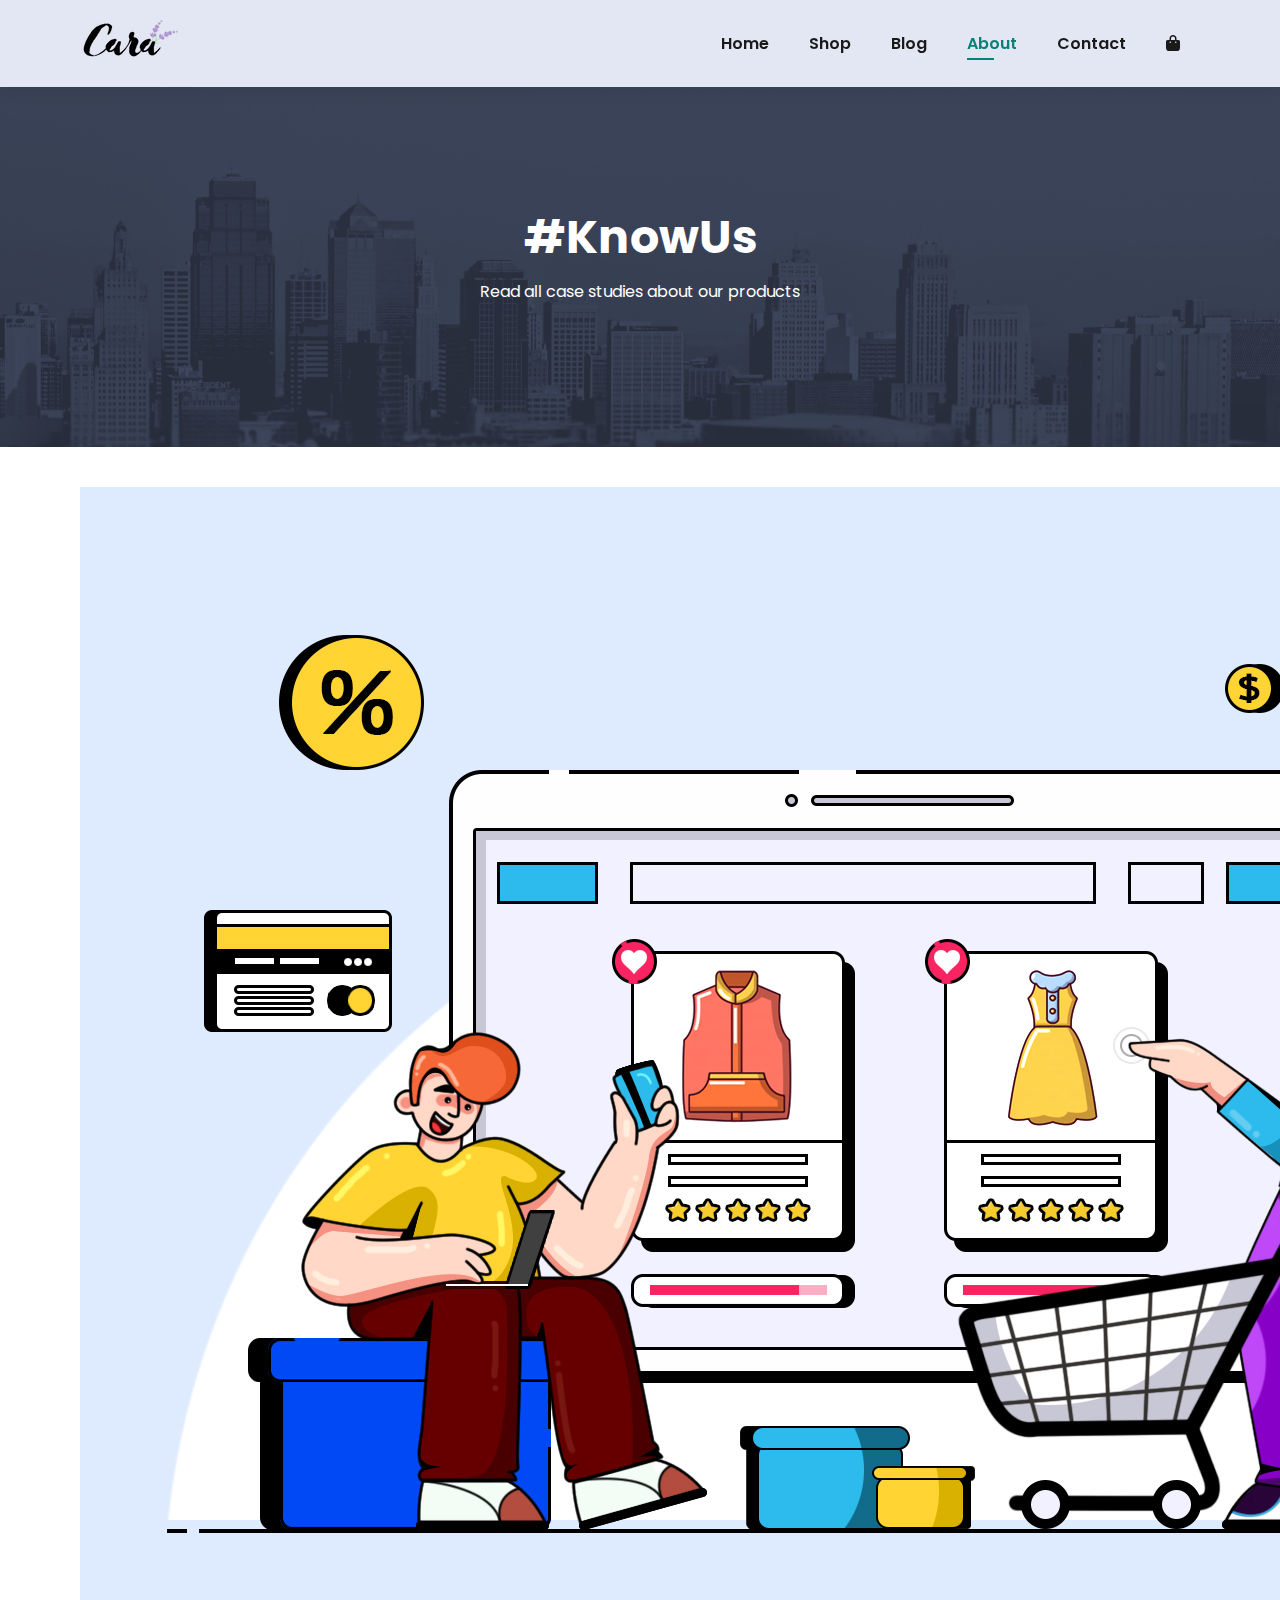
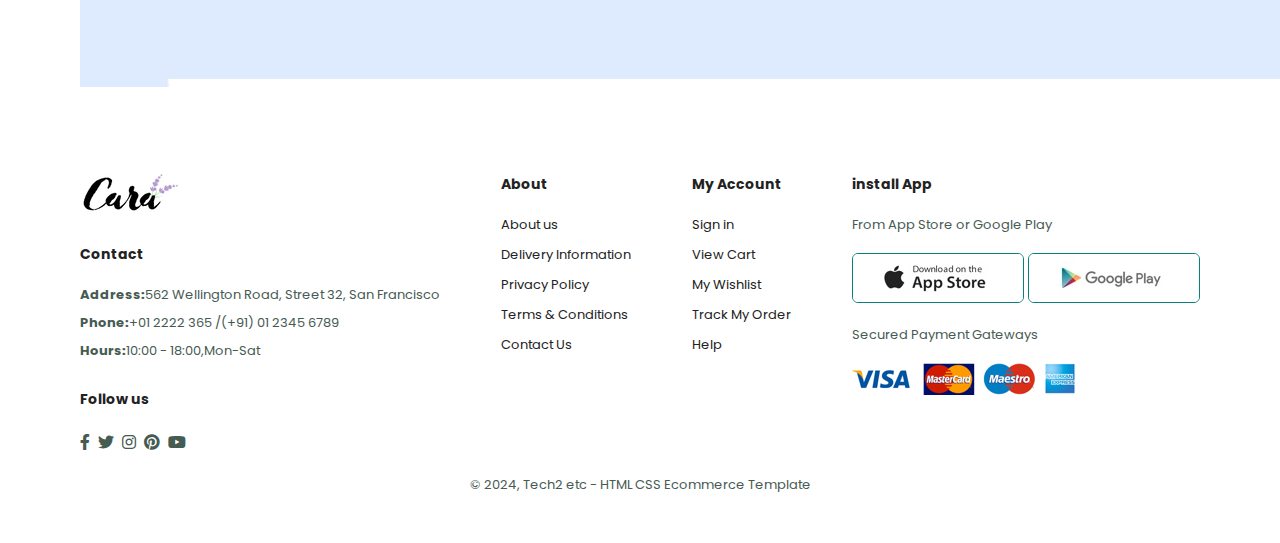
==== about.html @ 2034cbbb "7th commit" ====
<!DOCTYPE html>
<html lang="en">

<head>
    <meta charset="UTF-8">
    <meta name="viewport" content="width=device-width, initial-scale=1.0">
    <title>E-Commerce Apperal store</title>
    <link rel="stylesheet" href="https://cdnjs.cloudflare.com/ajax/libs/font-awesome/6.0.0/css/all.min.css" />
    <link rel="stylesheet" href="style.css" />
</head>

<body>
    <section id="header">
        <a href="#"><img src="img/logo.png" class="logo" alt=""></a>
        <div>
            <ul id="navbar">
                <li><a href="index.html">Home</a></li>
                <li><a href="shop.html">Shop</a></li>
                <li><a  href="blog.html">Blog</a></li>
                <li><a class="active" href="about.html">About</a></li>
                <li><a href="contact.html">Contact</a></li>
                <li id="lg-bag"><a href="cart.html"><i class="fa-solid fa-bag-shopping"></i></a></li>
                <a href="" id="close"><i class="fa-solid fa-square-xmark"></i></a>
            </ul>
        </div>
        <div id="mobile">
            <a href="cart.html"><i class="fa-solid fa-bag-shopping"></i></a>
            <i id="bar" class="fas fa-outdent"></i>
        </div>
    </section>
    <section id="page-header" class="about-header">

        <h2>#KnowUs</h2>

        <p>Read all case studies about our products</p>

    </section>
    <section id="about-head" class="section-p1">
        <img src="img/about/a6.jpg" alt="">
    </section>
    
    <footer class="section-p1">
        <div class="col">
            <img class="logo" src="img/logo.png" alt="">
            <h4>Contact</h4>
            <p><strong>Address:</strong>562 Wellington Road, Street 32, San Francisco</p>
            <p><strong>Phone:</strong>+01 2222 365 /(+91) 01 2345 6789</p>
            <p><strong>Hours:</strong>10:00 - 18:00,Mon-Sat</p>
            <div class="follow">
                <h4>Follow us</h4>
                <div class="icon">
                    <i class="fab fa-facebook-f"></i>
                    <i class="fab fa-twitter"></i>
                    <i class="fab fa-instagram"></i>
                    <i class="fab fa-pinterest"></i>
                    <i class="fab fa-youtube"></i>
                </div>
            </div>
        </div>
        <div class="col">
            <h4>About</h4>
            <a href="#">About us</a>
            <a href="#">Delivery Information</a>
            <a href="#">Privacy Policy</a>
            <a href="#">Terms & Conditions</a>
            <a href="#">Contact Us</a>
        </div>
        <div class="col">
            <h4>My Account</h4>
            <a href="#">Sign in</a>
            <a href="#">View Cart</a>
            <a href="#">My Wishlist</a>
            <a href="#">Track My Order</a>
            <a href="#">Help</a>
        </div>
        <div class="col install">
            <h4>install App</h4>
            <p>From App Store or Google Play</p>
            <div class="row">
                <img src="img/pay/app.jpg" alt="">
                <img src="img/pay/play.jpg" alt="">
            </div>
            <p>Secured Payment Gateways</p>
            <img src="img/pay/pay.png" alt="">
        </div>
        <div class="copyright">
            <p>&copy 2024, Tech2 etc - HTML CSS Ecommerce Template</p>
        </div>
    </footer>
    <script src="script.js"></script>
</body>

</html>
---- style.css ----
@import url('https://fonts.googleapis.com/css2?family=Poppins:ital,wght@0,100;0,200;0,300;0,400;0,500;0,600;0,700;0,800;0,900;1,100;1,200;1,300;1,400;1,500;1,600;1,700;1,800;1,900&display=swap');
*{
   margin: 0;
   padding: 0;
   box-sizing: border-box;
   font-family: 'Poppins',sans-serif; 
}
h1{
    font-size: 50px;
    line-height: 64px;
    color: #222;
}
h2{
    font-size: 46px;
    line-height: 54px;
    color: #222;
}
h4{
    font-size: 20px;
    
    color: #222;
}
h6{
    font-weight: 700;
    font-size: 12px;
}
p{
    font-size: 16px;
    color: #465b52;
    margin: 15px 0 20px 0;
}
.section-p1{
    padding: 40px 80px;
}
.section-m1{
    margin: 40px 0;
}
body{
    width: 100%;
}
button.normal{
    font-size: 14px;
    font-weight: 600;
    padding: 15px 30px;
    color: #000;
    background-color: #fff;
    border-radius: 4px;
    cursor: pointer;
    border: none;
    outline: none;
    transition: 0.2s;
}
button.white{
    font-size: 13px;
    font-weight: 600;
    padding: 11px 18px;
    color: #fff;
    background-color:transparent;
    /* border-radius: 4px; */
    cursor: pointer;
    border: 1px solid #fff;
    outline: none;
    transition: 0.2s;
}
#header{
    display: flex;
    align-items: center;
    justify-content: space-between;
    padding: 20px 80px;
    background-color: #e3e6f3;
    box-shadow: 0 5px 15px rgba(0,0,0,0.06);
    z-index: 999;
    position: sticky;
    top: 0;
    left: 0;
}
#navbar{
    display: flex;
    align-items: center;
    justify-content: center;
}
#navbar li{
    list-style: none;
    padding: 0 20px;
    position: relative;
}
#navbar li a{
    text-decoration: none;
    font-size: 16px;
    font-weight: 600;
    color: #1a1a1a;
    transition: 0.3s ease;
}
#navbar li a:hover,
#navbar li a.active{
    color:#088178 ;
}
#mobile{
    display: none;
    align-items: center;
}
#close{
    display: none;
}
#navbar li a.active::after,
#navbar li a:hover::after{
    content: "";
    width: 30%;
    height: 2px;
    background-color: #088178;
    position: absolute;
    bottom: -4px;
    left: 20px;
}
#hero{
    background-image: url("img/hero4.png");
    height: 90vh;
    width: 100%;
    background-size: cover;
    background-position:top 25% right 0 ;
    padding: 0 80px;
    display: flex;
    flex-direction: column;
    align-items: flex-start;
    justify-content: center;

}
#hero h4{
    padding-bottom: 15px;
}
#hero h1{
    color: #088178;
}
#hero button{
    background-image: url("img/button.png");
    background-color: transparent;
    color: #088178;
    border: 0;
    padding: 14px 80px 14px 65px;
    background-repeat: no-repeat;
    cursor: pointer;
    font-weight: 700;
    font-size: 15px
}
#feature{
    display: flex;
    align-items: center;
    justify-content: space-between;
    flex-wrap: wrap;
}
#feature .fe-box{
    width: 180px;
    text-align: center;
    padding: 25px 15px;
    box-shadow: 20px 20px 34px rgba(0,0,0,0.03);
    border: 1px solid #cce7d0;
    border-radius: 4px;
    margin: 15px 0;

}
#feature .fe-box:hover{
    box-shadow: 10px 10px 54px rgba(70, 62, 221, 0.1);

}
#feature .fe-box img{
    width: 100%;
    margin-bottom: 10px;
}
#feature .fe-box h6{
    display: inline-block;
    padding: 9px 8px 6px 8px;
    line-height: 1;
    border-radius: 4px;
    color: #088178;
    background-color: #fddde4;
}
#feature .fe-box:nth-child(2) h6{
    background-color: #cdebbc;
}
#feature .fe-box:nth-child(3) h6{
    background-color: #d1e8f2;
}
#feature .fe-box:nth-child(4) h6{
    background-color: #cdd4f8;
}
#feature .fe-box:nth-child(5) h6{
    background-color: #f6dbf6;
}
#feature .fe-box:nth-child(6) h6{
    background-color: #fff2e5;
}
#product1{
    text-align: center;

}
#product1 .pro-container{
    display: flex;
    justify-content: space-between;
    padding-top: 20px;
    flex-wrap: wrap;
}
#product1 .pro{
    width: 23%;
    min-width: 250px;
    padding: 10px 12px;
    border: 1px solid #cce7d0;
    border-radius: 25px;
    cursor: pointer;
    box-shadow: 20px 20px 30px rgba(0, 0, 0, 0.02);
    margin: 15px 0;
    position: relative;
}
#product1 .pro:hover{
    box-shadow:20px 20px 30px rgba(0, 0, 0, 0.06) ;
}
#product1 .pro img{
    width: 100%;
    border-radius: 20px;
}
#product1 .pro .des{
    text-align: start;
    padding: 10px 0;
}
#product1 .pro .des span{
    color:#606063 ;
    font-size: 12px;
}
#product1 .pro .des h5{
    padding-top: 7px;
    color: #1a1a1a;
    font-size: 14px;

}
#product1 .pro .des i{
    font-size: 12px;
    color: rgb(243, 181, 25);
}
#product1 .pro .des h4{
    padding-top: 7px;
    font-size: 15px;
    font-weight: 700;
    color: #088178;
}
#product1 .pro .cart{
    width: 40px;
    height: 40px;
    line-height: 40px;
    border-radius: 50px;
    background-color: #e8f6ea;
    font-weight: 500;
    color: #088178;
    border: 1px solid #cce7d0;
    position: absolute;
    bottom: 20px;
    right: 10px;
}
#banner{
    display: flex;
    flex-direction: column;
    align-items: center;
    justify-content: center;
    text-align: center;
    background-image: url("img/banner/b2.jpg");
    width: 100%;
    background-size: cover;
    height: 40vh;
    background-position: center;
}
#banner h4{
    color: #fff;
    font-size: 16px;

}
#banner h2{
    color: #fff;
    font-size: 30px;
    padding: 10px 0;

}
#banner h2 span{
    color: red;
}
#banner button:hover{
    background-color: #088178;
    color: #fff;
}
#sm-banner{
    display:flex;
    justify-content: space-between;
    flex-wrap: wrap;
}
#sm-banner .banner-box{
    display: flex;
    flex-direction: column;
    align-items: flex-start;
    justify-content: center;
    background-image: url("img/banner/b17.jpg");
    min-width: 580px;
    /* width: 100%; */
    background-size: cover;
    height: 50vh;
    background-position: center;
    padding: 30px;
}
#sm-banner h4{
    color: #fff;
    font-size: 20px;
    font-weight: 300;
}
#sm-banner h2{
    color: #fff;
    font-size: 28px;
    font-weight: 800;
}
#sm-banner span{
    color: #fff;
    font-size: 14px;
    font-weight: 500;
    padding-bottom: 15px;
}
#sm-banner .banner-box:hover button{
    background-color: #088178;
    border: 1px solid #088178;
}
#sm-banner .banner-box2{
    background-image: url(img/banner/b10.jpg);
}
#banner3{
    display: flex;
    justify-content: space-between;
    flex-wrap: wrap;
    padding:0 80px ;
}
#banner3 .banner-box{
    display: flex;
    flex-direction: column;
    align-items: flex-start;
    justify-content: center;
    background-image: url("img/banner/b7.jpg");
    min-width: 30%;
    /* width: 100%; */
    background-size: cover;
    height: 30vh;
    background-position: center;
    padding: 20px;
    margin-bottom: 20px;
}
#banner3 .banner-box2{
    background-image: url(img/banner/b4.jpg);
}
#banner3 .banner-box3{
    background-image: url(img/banner/b18.jpg);
}
#banner3 h2{
    color: #fff;
    font-weight: 900;
    font-size: 22px;
}
#banner3 h3{
    color: #ec544e;
    font-weight: 800;
    font-size: 15px;
}
#newsletter{
    display: flex;
    justify-content: space-between;
    flex-wrap: wrap;
    align-items: center;
    background-image: url(img/banner/b14.png);
    background-repeat: no-repeat;
    background-position: 20% 30%;
    background-color: #041e42;
}
#newsletter h4{
    font-size: 22px;
    font-weight: 700;
    color: #fff;
}
#newsletter p{
    font-size: 14px;
    font-weight: 600;
    color: #818ea0;
}
#newsletter p span{
   
    color: #ffbd27;
}
#newsletter .form{
    display: flex;
    width: 40%;
}
#newsletter input{
    height: 3.125rem;
    padding: 0 1.25rem;
  
    font-size: 14px;
    width: 100%;
    border: 1px solid transparent;
    outline: none;
    border-top-right-radius:0 ;
    border-bottom-right-radius: 0;
}
#newsletter button {
    background-color: #088178;
    color: #fff;
    white-space: nowrap;
    border-top-left-radius:0 ;
    border-bottom-left-radius: 0;
}
footer{
    display: flex;
    flex-wrap: wrap;
    justify-content: space-between;
}
footer .col{
    display: flex;
    flex-direction: column;
    align-items: flex-start;
    margin-bottom: 20px;
}
footer .logo{
    margin-bottom: 30px;

}
footer h4{
    font-size: 14px;
    padding-bottom: 20px;
}
footer p{
    font-size: 13px;
    margin: 0 0 8px 0;
}
footer a{
    font-size: 13px;
    text-decoration: none;
    color: #222;
    margin-bottom: 10px;
}
footer .follow{
    margin-top:20px ;
}
footer .follow i{
    color: #465b52;
    padding-right: 4px;
    cursor: pointer;
}
footer .install .row img{
    border: 1px solid #088178;
    border-radius: 6px;
}
footer .install img{
    margin: 10px 0 15px 0;
}
footer .follow i:hover,
footer a:hover{
    color: #088178;
}
footer .copyright{
    width: 100%;
    text-align: center;
}



/* //shop page */
#page-header{
    background-image: url("img/banner/b1.jpg");
    width: 100%;
    height: 40vh;
    background-size: cover;
    display: flex;
    justify-content: center;
    text-align: center;
    flex-direction: column;
    padding: 14px;
}
#page-header h2,
#page-header p{
    color: #fff;
}
#pagination{
    text-align: center;

}
#pagination a{
    text-decoration: none;
    background-color: #088178;
    padding: 15px 20px;
    border-radius: 4px;
    color: #fff;
    font-weight: 600;
}
#pagination a i{
    font-size: 16px;
    font-weight: 600;
}
#prodetails{
    display: flex;
    margin-top: 20px;
}
#prodetails .single-pro-image{
    width: 40%;
    margin-right: 50px;
}
.small-img-group{
    display: flex;
    justify-content: space-between;
}

.small-img-col{
    flex-basis:24%;
    cursor: pointer;
}
#prodetails .single-pro-details{
   width: 50%;
   padding-top: 30px; 
}
#prodetails .single-pro-details h4{
    padding: 40px 0 20px 0;
}
#prodetails .single-pro-details h2{
   font-size: 26px;
}
#prodetails .single-pro-details select{
    display: block;
    padding: 5px 10px;
    margin-bottom: 10px;
}
#prodetails .single-pro-details input{
    width: 50px;
    height: 47px;
    padding-left: 10px;
    font-size: 16px;
    margin-right: 10px;
    
}
#prodetails .single-pro-details input:focus{
    outline: none;
}
#prodetails .single-pro-details button{
    background-color: #088178;
    color: #fff;
}
#prodetails .single-pro-details span{
    line-height: 25px;
}

@media screen and (max-width:477px) {
    #prodetails .single-pro-image {
        width: 100%;
        margin-right:0px;
    }
    #prodetails .single-pro-details{
        width: 100%;
    }
    
}
#page-header.blog-header{
background-image: url("img/banner/b19.jpg");
}
#blog{
    padding: 150px 150px 0 150px;
}
#blog .blog-box{
    display: flex;
    align-items: center;
    width: 100%;
    position: relative;
    padding-bottom: 90px;
}
#blog .blog-img{
    width: 50%;
    margin-right: 40px;
}
#blog img{
    width: 100%;
    height:300px;
    object-fit: cover;
}
#blog .blog-details{
    width: 50%;
}
#blog .blog-details a{
    text-decoration: none;
    font-size: 11px;
    color: #000;
    font-weight: 700;
    position: relative;
    transition: 0.3s;
}
#blog .blog-details a::after{
    content: "";
   
    width: 50px;
    height: 1px;
    background-color: #000;
    position: absolute;
    top: 4px;
    right: -60px;
}
#blog .blog-details a:hover{
   color: #088178;
}
#blog .blog-details a:hover::after{
    background-color: #088178;
}
#blog .blog-box h1{
    position: absolute;
    top: -40px;
    left: 0;
    font-size: 70px;
    font-weight: 700;
    color: #c9cbce;
    z-index: -9;
}

#page-header.about-header{
    background-image:url("img/about/banner.png") ;
}



@media (max-width:799px){
    .section-p1{
        padding: 40px 40px;
    }
    #navbar {
        display: flex;
        flex-direction: column;
        align-items: flex-start;
        justify-content: flex-start;
        position: fixed;
        top: 0;
        right: -300px;
        
        height: 100vh;
        width: 300px;
        background-color: #e3e6f3;
        box-shadow: 0 40px 60px rgba(0, 0, 0, 0.1);
        padding: 80px 0 0 10px;
        transition: 0.3s;
    }
    #navbar.active{
        right: 0px;
    }
    #navbar li{
        margin-bottom: 25px;
    }
    #mobile{
        display: flex;
        align-items: center;
    }
    #mobile i{
        color: #1a1a1a;
        font-size: 24px;
        padding-left: 20px;
    }
    #close{
        display: initial;
        position: absolute;
        top: 30px;
        left: 30px;
        color: #222;
        font-size: 24px;
    }
    #lg-bag{
        display: none;
    }
    #hero{
      
        height: 70vh;
         padding: 0 80px;
         background-position: top 30% right 30%;
       
    
    }
    #feature {
       
        justify-content: center;
        
    }
    #feature .fe-box{
        margin: 15px 15px;
    }
    #product1 .pro-container {
       
        justify-content: center;
      
    }
    #product1 .pro {
       margin: 15px; 
    }
    #banner {
        
        height: 20vh;
       
    }
    #sm-banner .banner-box {
      
        min-width: 100%;
        height: 30vh;
        justify-content: center; 
      
    }
    #banner3 {
      
        padding: 0 40px;
    }
    #banner3 .banner-box{
        width:28% ;
    }
    #newsletter .form{
       
        width: 70%;
    }
}
@media (max-width:477px){
    .section-p1{
        padding: 20px;
    }
   
    #hero{
        padding:0 20px ;
        background-position: 55%;
    }
    #header {
        padding: 30px 40px;
    }
    h2 {
        font-size: 32px;
        
    }
    h1 {
        font-size: 38px;
        
    }
    #feature .fe-box {
        width: 155px;
 
        margin:0 0 15px 0;
    }
    #feature {
        justify-content: space-between;
    }
    #navbar {
       
      opacity: 0.9;  
        
    }
    #product1 .pro {
        width: 100%;
       
    }
    #banner{
        height: 40vh;
    }
    #sm-banner .banner-box {
        
        height: 40vh;
    
    }
    #sm-banner .banner-box2 {
       margin-top: 20px;
    }
    #banner3{
        padding: 0 20px;
    }
    #banner3 .banner-box{
        width: 100%;
    }
    #newsletter{
        padding: 40px 20px;
    }
    #newsletter .form{
        width: 100%;
    }
    footer .copyright{
        text-align: start;
    }
    /* single product */
    #prodetails{
        display: flex;
        flex-direction: column;
    }
    /* blog page */
    #blog{
        padding: 100px 20px 0 20px;
    }
    #blog .blog-box {
        display: flex;
        flex-direction: column;
        align-items:flex-start;
       
    }
    #blog .blog-img {
       width: 100%;
       margin-right: 0;
       margin-bottom: 30px;
    }
    #blog .blog-details{
        width: 100%;
    }
  
}
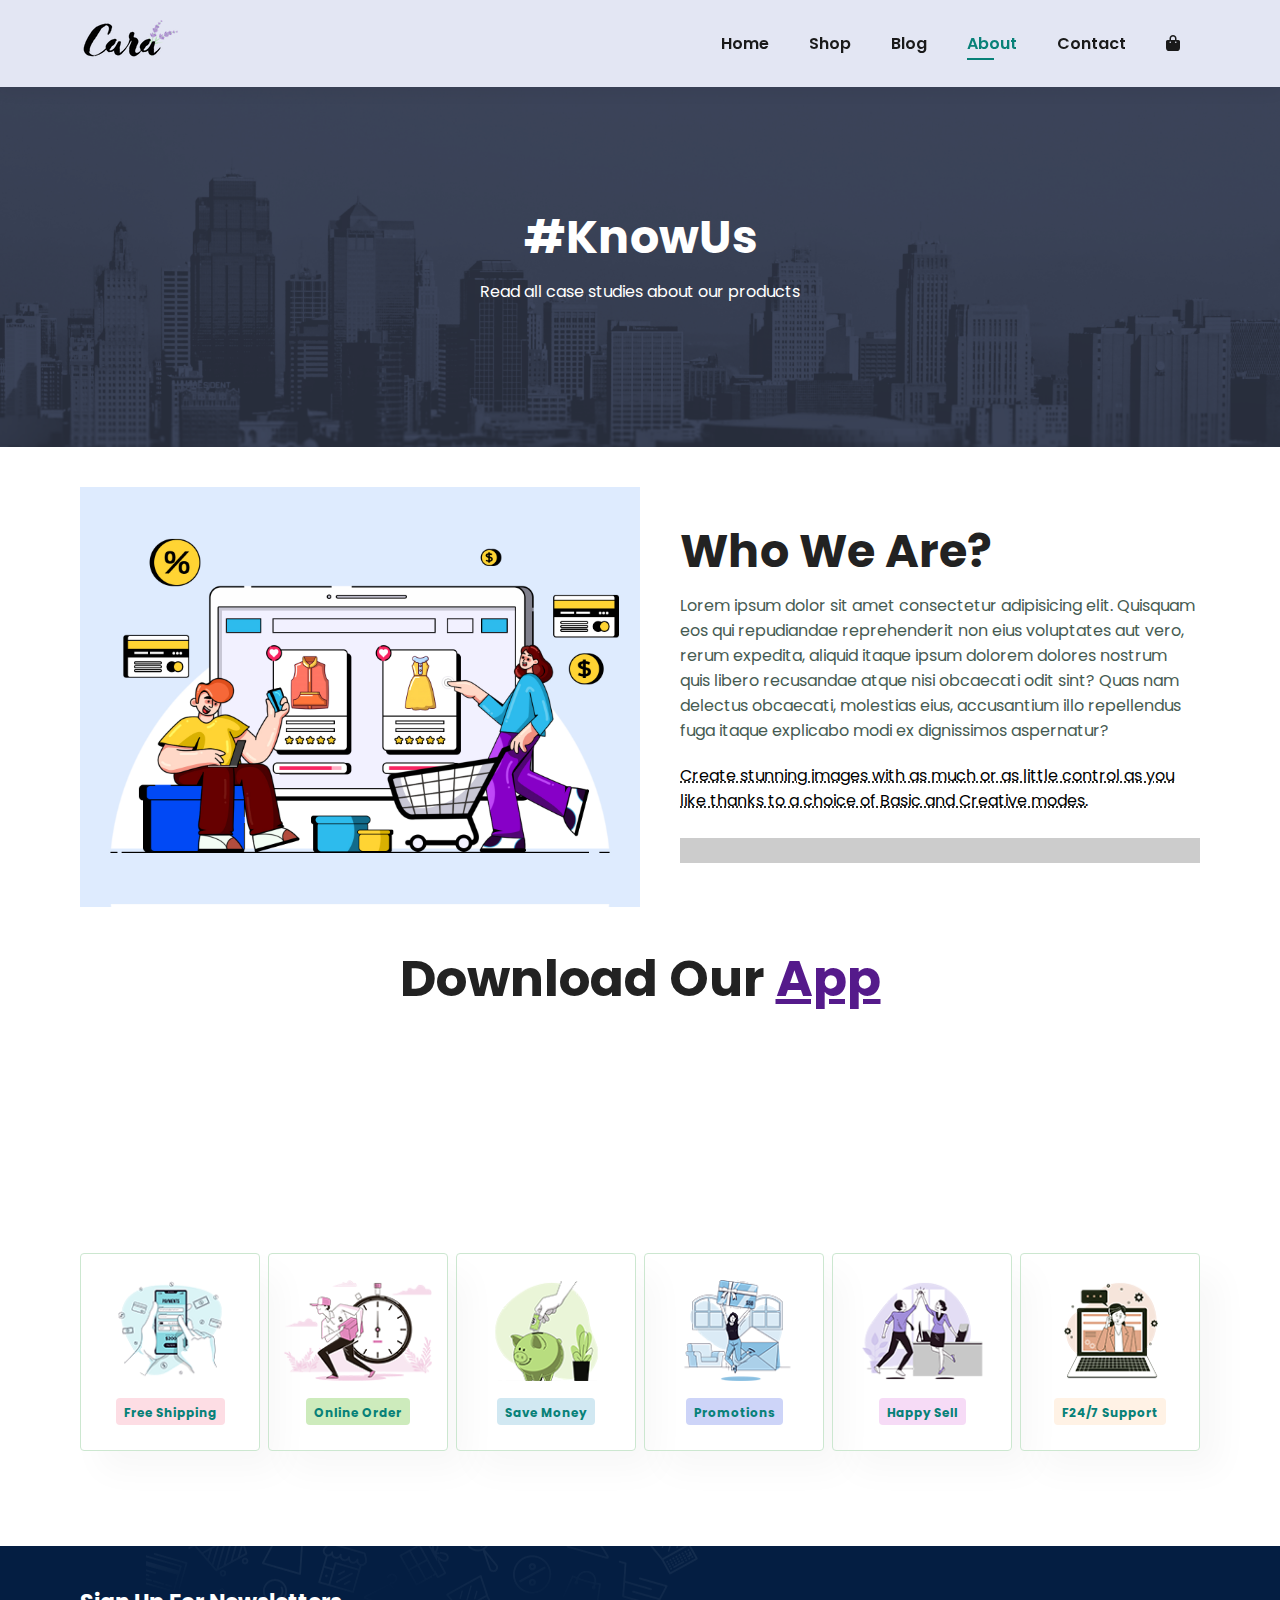
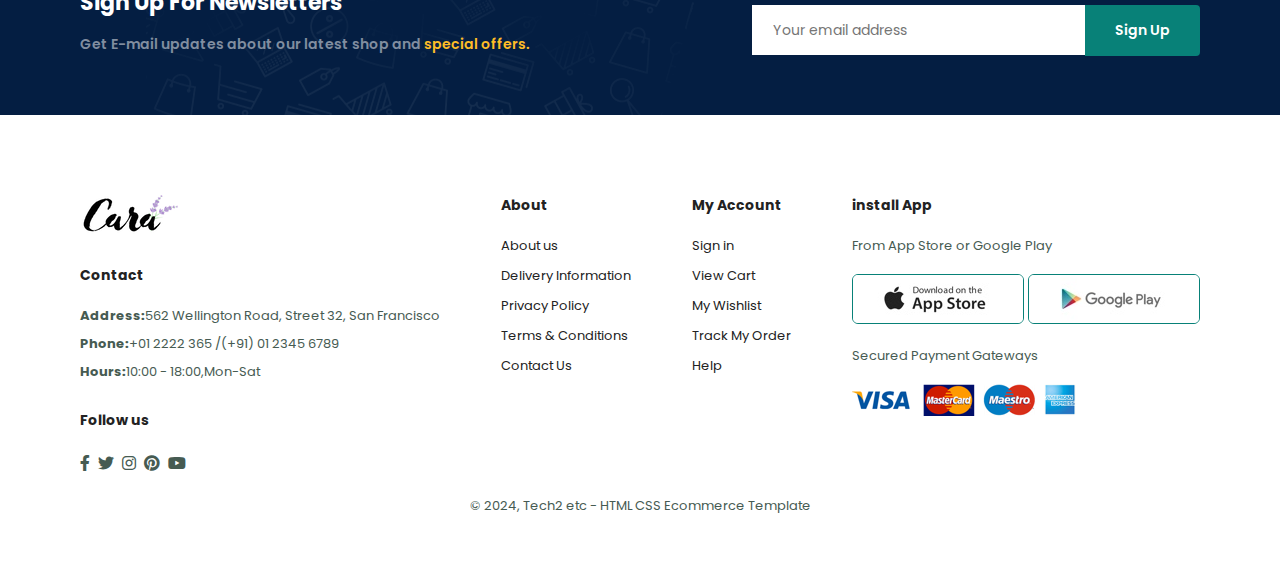
==== commit e335765c: "7th commit" ====
--- a/about.html
+++ b/about.html
@@ -37,8 +37,58 @@
     </section>
     <section id="about-head" class="section-p1">
         <img src="img/about/a6.jpg" alt="">
+        <div>
+            <h2>Who We Are?</h2>
+            <p>Lorem ipsum dolor sit amet consectetur adipisicing elit. Quisquam eos qui repudiandae reprehenderit non eius voluptates aut vero, rerum expedita, aliquid itaque ipsum dolorem dolores nostrum quis libero recusandae atque nisi obcaecati odit sint? Quas nam delectus obcaecati, molestias eius, accusantium illo repellendus fuga itaque explicabo modi ex dignissimos aspernatur?</p>
+
+            <abbr title="">Create stunning images with as much or as little control as you like thanks to a choice of Basic and Creative modes.</abbr>
+            <br><br>
+
+            <marquee bgcolor="#ccc" loop="-1" scrollamount="5" width="100%">Create stunning images with as much or as little control as you like thanks to a choice of Basic and Creative modes.</marquee>
+        </div>
     </section>
-    
+    <section id="about-app">
+        <h1>Download Our <a href="">App</a></h1>
+        <div class="video">
+            <video autoplay muted loop src="img/about/1.mp4"></video>
+        </div>
+    </section>
+    <section id="feature" class="section-p1">
+        <div class="fe-box">
+            <img src="img/features/f1.png" alt="">
+            <h6>Free Shipping</h6>
+        </div>
+        <div class="fe-box">
+            <img src="img/features/f2.png" alt="">
+            <h6>Online Order</h6>
+        </div>
+        <div class="fe-box">
+            <img src="img/features/f3.png" alt="">
+            <h6>Save Money</h6>
+        </div>
+        <div class="fe-box">
+            <img src="img/features/f4.png" alt="">
+            <h6>Promotions</h6>
+        </div>
+        <div class="fe-box">
+            <img src="img/features/f5.png" alt="">
+            <h6>Happy Sell</h6>
+        </div>
+        <div class="fe-box">
+            <img src="img/features/f6.png" alt="">
+            <h6>F24/7 Support</h6>
+        </div>
+    </section>
+    <section id="newsletter" class="section-p1 section-m1">
+        <div class="newstext">
+            <h4>Sign Up For Newsletters</h4>
+            <p>Get E-mail updates about our latest shop and <span>special offers.</span></p>
+        </div>
+        <div class="form">
+            <input type="text" placeholder="Your email address">
+            <button class="normal">Sign Up</button>
+        </div>
+    </section>
     <footer class="section-p1">
         <div class="col">
             <img class="logo" src="img/logo.png" alt="">
--- a/style.css
+++ b/style.css
@@ -617,6 +617,30 @@
 
 #page-header.about-header{
     background-image:url("img/about/banner.png") ;
+}
+#about-head{
+    display: flex;
+    align-items: center;
+}
+#about-head img{
+    width: 50%;
+    height:auto;
+}
+#about-head div{
+   padding-left: 40px; 
+}
+#about-app{
+    text-align: center;
+}
+#about-app .video{
+    width: 70%;
+    height: 100%;
+    margin: 30px auto 0 auto;
+}
+#about-app .video video{
+    width: 100%;
+    height: 100%;
+    border-radius: 20px;
 }
 
 
@@ -801,5 +825,23 @@
     #blog .blog-details{
         width: 100%;
     }
+
+    /*About Page*/
+    #about-head {
+       
+        flex-direction: column;
+        
+    }
+    #about-head img {
+        width: 100%;
+       margin-bottom: 20px;
+    }
+    #about-head div{
+        padding-left: 0px; 
+     }
+     #about-app .video{
+        width: 100%;
+        
+    }
   
 }